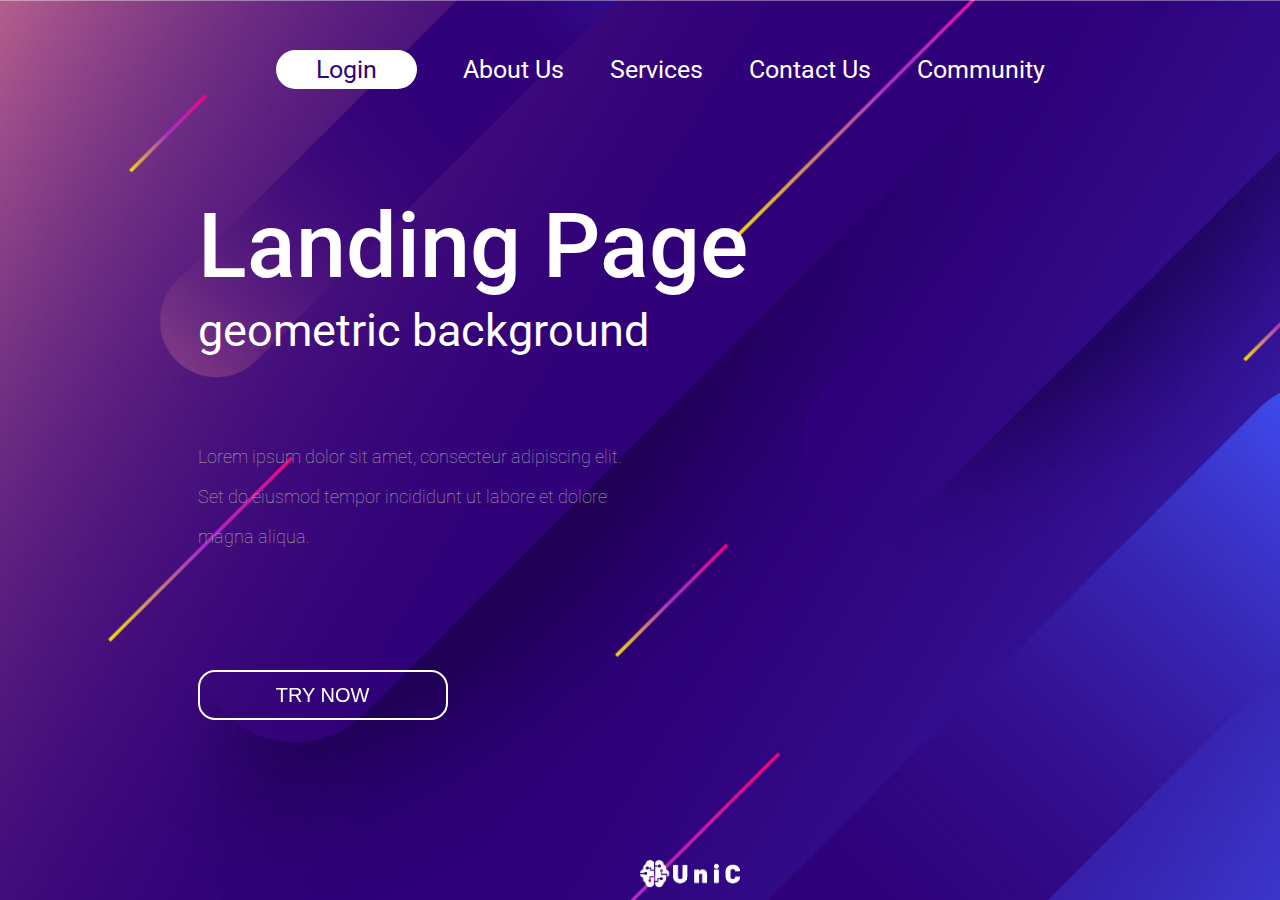
==== index.html @ 495db6d7 "First try" ====
<!DOCTYPE html>
<html lang="en">

<head>
    <meta charset="UTF-8">
    <link rel="preconnect" href="https://fonts.googleapis.com">
    <link rel="preconnect" href="https://fonts.gstatic.com" crossorigin>
    <link href="https://fonts.googleapis.com/css2?family=Roboto:wght@100;400;500;700;900&display=swap" rel="stylesheet">
    <link href="/resources/main.css" rel="stylesheet">
    <title>UniC</title>
</head>

<body>
    <header>
        <nav>
            <ul>
                <li><a id="Login">Login</a></li>
                <li><a>About Us</a></li>
                <li><a>Services</a></li>
                <li><a>Contact Us</a></li>
                <li><a>Community</a></li>
            </ul>
        </nav>
    </header>
    <main>
        <h1>Landing Page</h1>
        <h2>geometric background</h2>
        <p>Lorem ipsum dolor sit amet, consecteur adipiscing elit. Set do eiusmod tempor incididunt ut labore et dolore
            magna aliqua.</p>
        <button>Try Now</button>
    </main>
    <footer>
        <img src="/assets/logo-white.png">
    </footer>
</body>

</html>


<!-- <li><a href="index.html">About Us</a></li>
<li><a href="index.html">Services</a></li>
<li><a href="index.html">Contact Us</a></li>
<li><a href="index.html">Community</a></li> -->
---- resources/main.css ----
body {
    background-image: url("/assets/bg.jpg") ;
    background-repeat: no-repeat;
    background-attachment: fixed;
    background-size: cover;
    font-family: 'Roboto', sans-serif;
    color: white;
}

main {
    margin-left: 15%;
}

h1 {
    margin: 80px 0 0;
    font-size: 90px;
    font-weight: 500;
}

h2 {
    margin-top: 5px;
    font-size: 45px;
    font-weight: 400;
}

p {
    margin: 80px 0 0;
    width: 430px;
    font-size: 18px;
    font-weight: 100;
    line-height: 40px;
    color: #aaaaaa;
}

button {
    width: 250px;
    height: 50px;
    position: fixed;
    bottom: 20%;
    background: transparent;
    text-transform: uppercase;
    font-size: 20px;
    color: white;
    border: 2px solid white;
    border-radius: 17px;
}

button:hover {
    background-color: #fff;
    color: #330379;
    cursor: pointer;
}

#Login,
#Login:hover {
    padding: 5px 40px;
    background-color: #fff;
    color: #330379;
    border-radius: 25px;
}

a:hover {
    text-decoration: none;
    color: #ecc42a;
    cursor: pointer;
}

ul {
    list-style: none;
    text-align: center;
    font-size: 25px;
}

li {
    display: inline-block;
    margin: 30px 20px;
}


footer {
    position: fixed;
    left: 50%;
    bottom: 1%;
    margin: 0 auto;
    /* transform: translate(-50%, -50%); */
}

img {
    width: 100px;
}
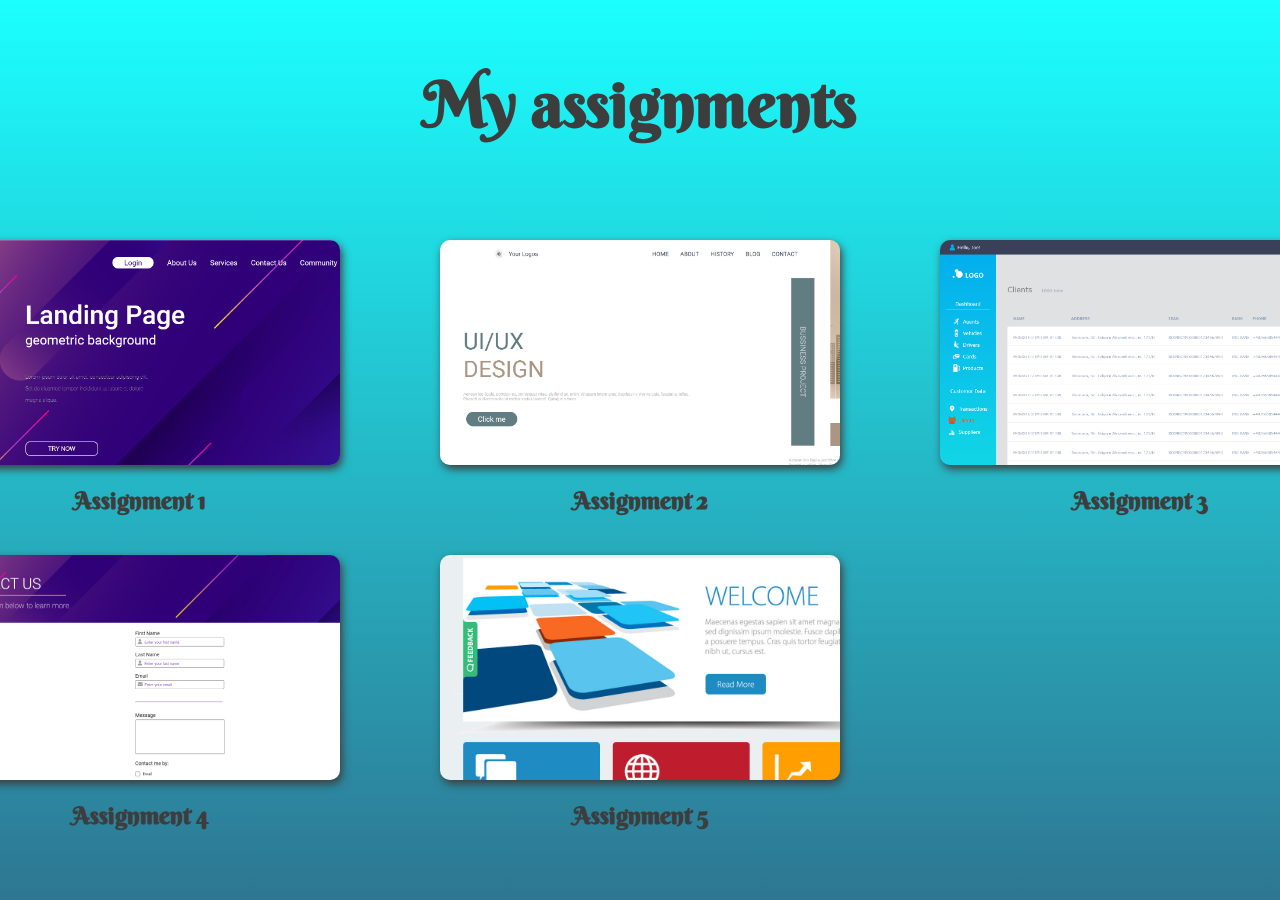
==== commit 3aee757d: "restructured repo" ====
--- a/index.html
+++ b/index.html
@@ -3,41 +3,51 @@
 
 <head>
     <meta charset="UTF-8">
+    <title>Welcome!</title>
     <link rel="preconnect" href="https://fonts.googleapis.com">
     <link rel="preconnect" href="https://fonts.gstatic.com" crossorigin>
-    <link href="https://fonts.googleapis.com/css2?family=Roboto:wght@100;400;500;700;900&display=swap" rel="stylesheet">
-    <link href="/resources/main.css" rel="stylesheet">
-    <title>UniC</title>
+    <link href="https://fonts.googleapis.com/css2?family=Berkshire+Swash&display=swap" rel="stylesheet">
+    <link rel="stylesheet" href="resources/main.css">
 </head>
 
 <body>
     <header>
-        <nav>
-            <ul>
-                <li><a id="Login">Login</a></li>
-                <li><a>About Us</a></li>
-                <li><a>Services</a></li>
-                <li><a>Contact Us</a></li>
-                <li><a>Community</a></li>
-            </ul>
-        </nav>
+        <h1>My assignments</h1>
     </header>
     <main>
-        <h1>Landing Page</h1>
-        <h2>geometric background</h2>
-        <p>Lorem ipsum dolor sit amet, consecteur adipiscing elit. Set do eiusmod tempor incididunt ut labore et dolore
-            magna aliqua.</p>
-        <button>Try Now</button>
+        <ul>
+            <li>
+                <a href="My-Assignments/assignment-1/index.html">
+                    <figure><img src="assets/assign1.png"></figure>
+                    <h2>Assignment 1</h2>
+                </a>
+            </li>
+            <li>
+                <a href="My-Assignments/assignment-2/index.html">
+                    <figure><img src="assets/assign2.png"></figure>
+                    <h2>Assignment 2</h2>
+                </a>
+            </li>
+            <li>
+                <a href="My-Assignments/assignment-3/clients.html">
+                    <figure><img src="assets/assign3.png"></figure>
+                    <h2>Assignment 3</h2>
+                </a>
+            </li>
+            <li>
+                <a href="My-Assignments/assignment-4/index.html">
+                    <figure><img src="assets/assign4.png"></figure>
+                    <h2>Assignment 4</h2>
+                </a>
+            </li>
+            <li>
+                <a href="My-Assignments/assignment-5/index.html">
+                    <figure><img src="assets/assign5.png"></figure>
+                    <h2>Assignment 5</h2>
+                </a>
+            </li>
+        </ul>
     </main>
-    <footer>
-        <img src="/assets/logo-white.png">
-    </footer>
 </body>
 
-</html>
-
-
-<!-- <li><a href="index.html">About Us</a></li>
-<li><a href="index.html">Services</a></li>
-<li><a href="index.html">Contact Us</a></li>
-<li><a href="index.html">Community</a></li> -->+</html>--- a/resources/main.css
+++ b/resources/main.css
@@ -1,90 +1,62 @@
+html,
 body {
-    background-image: url("/assets/bg.jpg") ;
-    background-repeat: no-repeat;
-    background-attachment: fixed;
-    background-size: cover;
-    font-family: 'Roboto', sans-serif;
-    color: white;
+    margin: 0;
+    padding: 0;
+    box-sizing: border-box;
 }
 
-main {
-    margin-left: 15%;
+body {
+    font-family: 'Berkshire Swash', cursive;
+    background: linear-gradient(#1BFFFF, #2e7692) no-repeat center center fixed; 
+    background-size: cover;
 }
 
-h1 {
-    margin: 80px 0 0;
-    font-size: 90px;
-    font-weight: 500;
+header h1 {
+    text-align: center;
+    font-size: 4rem;
+    margin: 4rem 0 6rem;
+    color: #3d3d3d;
 }
 
-h2 {
-    margin-top: 5px;
-    font-size: 45px;
-    font-weight: 400;
+main ul {
+    margin: 0 auto;
+    padding: 0;
+    list-style: none;
+    display: grid;
+    grid-template-columns: 400px 400px 400px;
+    justify-content: center;
+    gap: 20px 100px;
 }
 
-p {
-    margin: 80px 0 0;
-    width: 430px;
-    font-size: 18px;
-    font-weight: 100;
-    line-height: 40px;
-    color: #aaaaaa;
+main li a {
+    text-decoration: none;
 }
 
-button {
-    width: 250px;
-    height: 50px;
-    position: fixed;
-    bottom: 20%;
-    background: transparent;
-    text-transform: uppercase;
-    font-size: 20px;
-    color: white;
-    border: 2px solid white;
-    border-radius: 17px;
+main li figure {
+    width: 400px;
+    height: 225px;
+    margin: 0;
+    overflow: hidden;
+    box-shadow: 2px 4px 8px #3d3d3d;
+    border-radius: 10px;
+}
+main li figure img{
+	width: 120%;
+	height: 120%;
+    object-fit: cover;
+    object-position: left;
+	-webkit-transition: .3s ease-in-out;
+	transition: .3s ease-in-out;
 }
 
-button:hover {
-    background-color: #fff;
-    color: #330379;
-    cursor: pointer;
+main li img:hover {
+	width: 100%;
+    height: 100%;
 }
 
-#Login,
-#Login:hover {
-    padding: 5px 40px;
-    background-color: #fff;
-    color: #330379;
-    border-radius: 25px;
-}
-
-a:hover {
-    text-decoration: none;
-    color: #ecc42a;
-    cursor: pointer;
-}
-
-ul {
-    list-style: none;
+main li h2 {
     text-align: center;
-    font-size: 25px;
-}
-
-li {
-    display: inline-block;
-    margin: 30px 20px;
-}
-
-
-footer {
-    position: fixed;
-    left: 50%;
-    bottom: 1%;
-    margin: 0 auto;
-    /* transform: translate(-50%, -50%); */
-}
-
-img {
-    width: 100px;
+    margin: 20px 0;
+    font-size: 1.5rem;
+    color: #3d3d3d;
 }